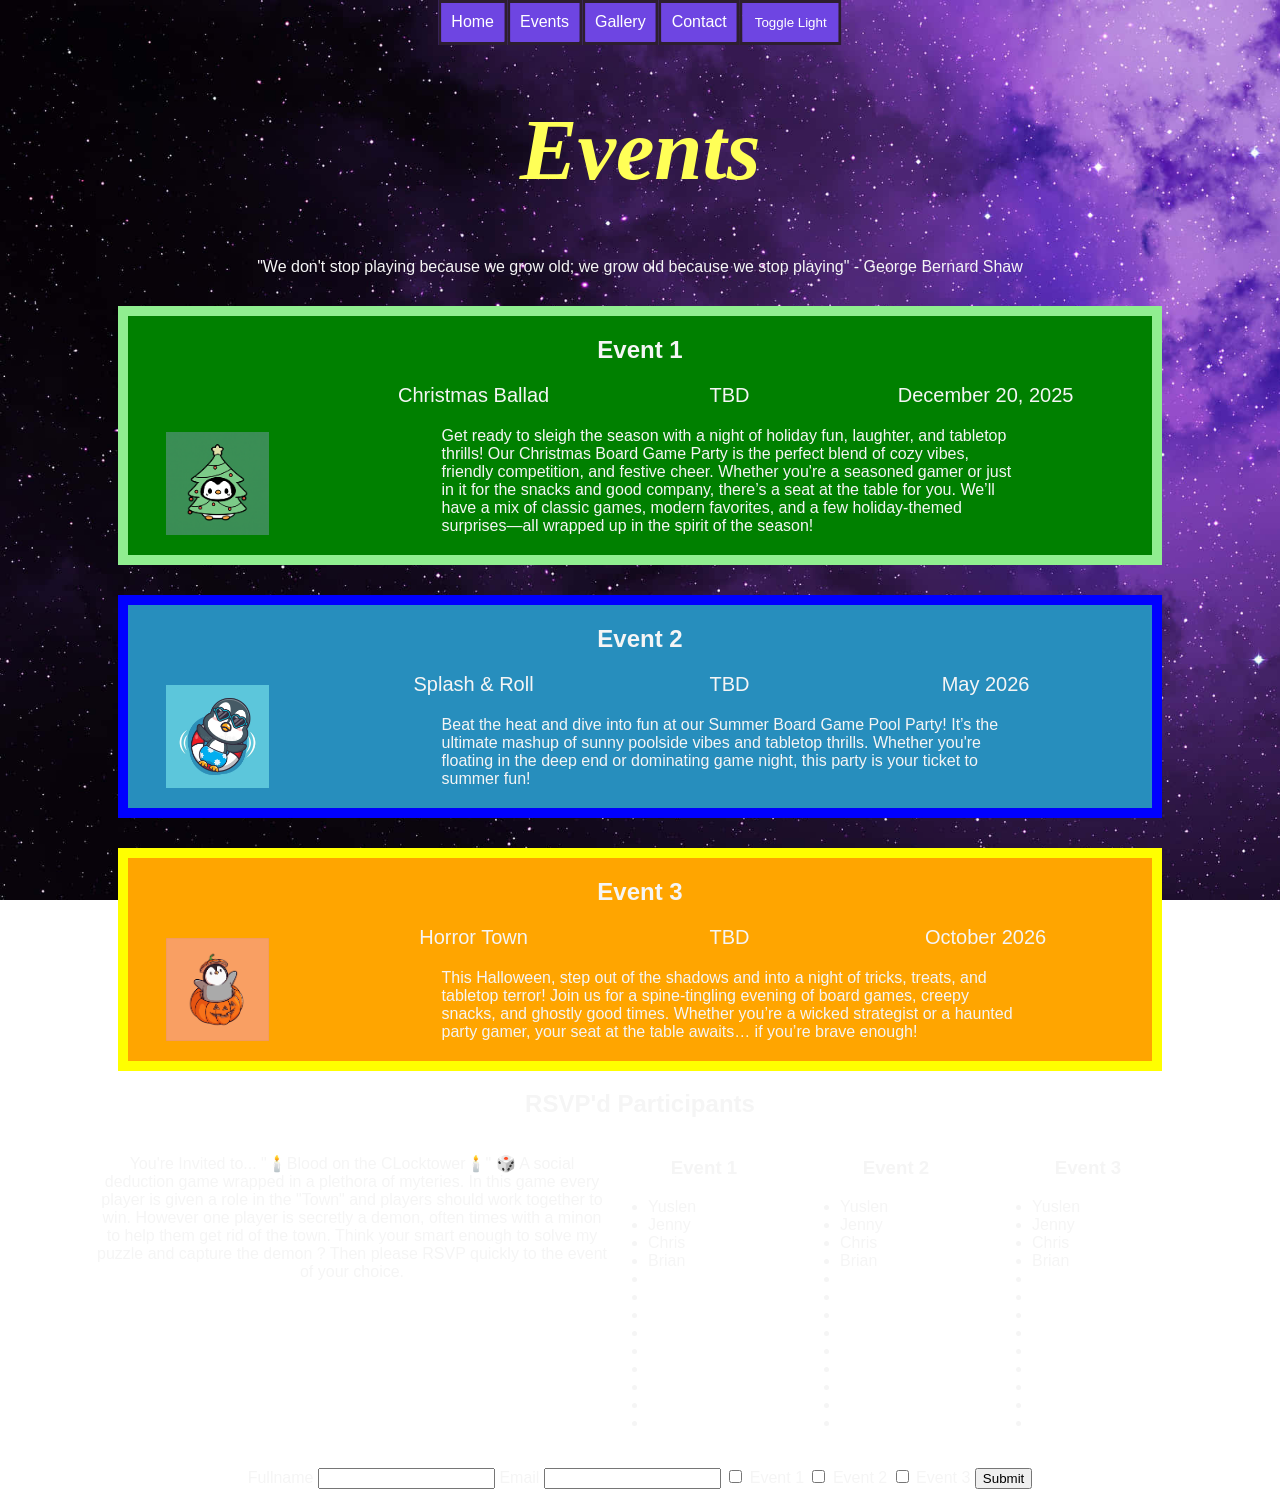
==== events.html @ 1f260a99 "Add files via upload" ====
<!DOCTYPE html>
<html>
<head>
    <title>My Board Game Webpage</title>
    <link rel="stylesheet" href="styles.css" />
    <link rel="icon" href="Images/Icon-dice-1.png">
    <script type="text/javascript" src="script.js" defer></script>
</head>
<body>
    
    <!-- Header of website -->
    <div class="header-container">
        <!-- Nav Bar-->
        <div class="navbar">
            <ul>
            <li><a href=index.html>Home</a></li>
            <li><a href="events.html">Events</a></li>
            <li><a href="gallery.html">Gallery</a></li>
            <li><a href="contact.html">Contact</a></li>
            <li><button id="navbutton">Toggle Light</button></li>
            </ul>
        </div>

        <h1>Events</h1>
    </div>
    <!---------Quote---------->
    <p>"We don't stop playing because we grow old; we grow old because we stop playing" - George Bernard Shaw</p>
   
    <!-----------Calendar location eventually-->

    <!----------Events start---------->
    <div id="event-1">
        <h2>Event 1</h2>
        <div class="eventInstances">
            <img src="Images\ChristmasPenguinG.png" alt="Icon IMG">
            <div>
                <p class="pInstances">Christmas Ballad</p>
                <p class="pInstances">TBD</p>
                <p class="pInstances">December 20, 2025</p>

                <p class="eventDescription">Get ready to sleigh the season with a night of holiday fun, laughter, and tabletop thrills!
                Our Christmas Board Game Party is the perfect blend of cozy vibes, friendly competition, and festive cheer. 
                Whether you're a seasoned gamer or just in it for the snacks and good company, there’s a seat at the table for you.
                We’ll have a mix of classic games, modern favorites, and a few holiday-themed surprises—all wrapped up in the spirit of the season!
                </p>
            </div>
        </div>
        
        
    </div>

    <div id="event-2">
         <h2>Event 2</h2>
         <div class="eventInstances">
            <img src="Images\SummerPenguin.webp" alt="Icon IMG">
            <div>
                <p class="pInstances"> Splash & Roll</p>
                <p class="pInstances">TBD</p>
                <p class="pInstances">May 2026</p>
                
                <p class="eventDescription">Beat the heat and dive into fun at our Summer Board Game Pool Party! 
                It’s the ultimate mashup of sunny poolside vibes and tabletop thrills. 
                Whether you're floating in the deep end or dominating game night, this party is your ticket to summer fun!
            </div>
        </p>

        </div>
        
        
    </div>

    <div id="event-3">
        <h2>Event 3</h2>
         <div class="eventInstances">
            <img src="Images\HalloweenPenguin3.png" alt="Icon IMG">
            <div>
                <p class="pInstances">Horror Town</p>
                <p class="pInstances">TBD</p>
                <p class="pInstances">October 2026</p>
                
                <p class="eventDescription">This Halloween, step out of the shadows and into a night of tricks, treats, and tabletop terror! 
                Join us for a spine-tingling evening of board games, creepy snacks, and ghostly good times. 
                Whether you’re a wicked strategist or a haunted party gamer, your seat at the table awaits… if you’re brave enough!
                </p>
            </div>
        </div>
        
        
    </div>
    <!-------------RSVP form---------->
    <h2>RSVP'd Participants</h2>

    <div id="RSVP-box">

        <div id="RSVP-para">
            <p>You're Invited to... "🕯️Blood on the CLocktower🕯️" 🎲
                A social deduction game wrapped in a plethora of myteries. 
                In this game every player is given a role in the "Town" 
                and players should work together to win. However one player is 
                secretly a demon, often times with a minon to help them get rid of 
                the town. Think your smart enough to solve my puzzle and 
                capture the demon ? Then please RSVP quickly to the event of your choice. 


           
             
            
            </p>

        </div>

        <div id="RSVP-event1">
            <h3>Event 1</h3>
            <ul>
                <li>Yuslen</li>
                <li>Jenny</li>
                <li>Chris</li>
                <li>Brian</li>
                <li></li>
                <li></li>
                <li></li>
                <li></li>
                <li></li>
                <li></li>
                <li></li>
                <li></li>
                <li></li>

            </ul>
        </div>
        <div id="RSVP-event2">
            <h3>Event 2</h3>
            <ul>
                <li>Yuslen</li>
                <li>Jenny</li>
                <li>Chris</li>
                <li>Brian</li>
                <li></li>
                <li></li>
                <li></li>
                <li></li>
                <li></li>
                <li></li>
                <li></li>
                <li></li>
                <li></li>

            </ul>
        </div>
        <div id="RSVP-event3">
            <h3>Event 3</h3>
            <ul>
                <li>Yuslen</li>
                <li>Jenny</li>
                <li>Chris</li>
                <li>Brian</li>
                <li></li>
                <li></li>
                <li></li>
                <li></li>
                <li></li>
                <li></li>
                <li></li>
                <li></li>
                <li></li>

            </ul>
        </div>
       

    </div>

    <div id="RSVP-div">
        <form id="Form">

            <label for="RSVPName">Fullname</label>
            <input type="text" id="RSVPName" name="RSVPName">

            <label for="RSVPEmail">Email</label>
            <input type="text" id="RSVPEmail" name="RSVPEmail">

            
            <input type="checkbox" id="RSVPCheckbox" name="RSVPCheckbox">
            <label for="RSVPCheckbox">Event 1</label>
            <input type="checkbox" id="RSVPCheckbox-2" name="RSVPCheckbox-2">
            <label for="RSVPCheckbox-2">Event 2</label>
            <input type="checkbox" id="RSVPCheckbox-3" name="RSVPCheckbox-3">
            <label for="RSVPCheckbox-3">Event 3</label>
            
            <input type="submit" id="myButton">

        </form>
    </div>

    <div id="success-modal" class="modal">
        <div class="modal-container">
            <div id="modal-item">
                <p id="success-message">Hello</p>
            </div>
            <div id="modal-item">
                <img src="Images\rocket-launch.png" alt="rocket ship" id="rocketShip">
            </div>
            <span id="close-modal"> &times;</span> <!-- Close button (×) -->
        </div>
    </div>

    




    
</body>

</html>
---- styles.css ----
/* Add CSS styles for your web site here and use them in index.html. */
.amber{
 color:rgb(255, 255, 87);
 font-family:Cambria, Cochin, Georgia, Times, 'Times New Roman', serif;
 font-size: 65pt;
}
.fading-text {
  background-image: linear-gradient(to right, purple, violet, blue, white); /* Multi-color gradient */
  -webkit-background-clip: text; /* Clip the background to the text shape */
  background-clip: text;
  -webkit-text-fill-color: transparent; /* Make the text transparent to show the clipped background */
  color: transparent; /* Make the text transparent for other browsers */
}

body {
    
  background-image: url('Images/Comic-stars-background-purple.jpg');
  background-size: cover; /* Scale the image to cover the entire element */
  background-repeat: no-repeat; /* Prevent the image from repeating */
  background-attachment: fixed; /* Keep the image fixed during scrolling */
  width: 100%; /* Ensure the element takes up the full width */
  height: 100%; /* Ensure the element takes up the full height */
  color: whitesmoke;
  text-align: center;
  font-family: sans-serif;
}
/* class for toggle light */
.light-mode {
  background-image: url('Images/toggleLightPic.png');
  color:black;
}



body, html { 
  margin: 0;
  padding: 0;
}

.footer{
  position: fixed;
  left: 0;
  bottom: 0;
  width: 100%;
  
  background-color: gray;
}

/* h1,h2,h3,p,ul,li,div,table,th,td,a,label{
  color: whitesmoke;
  text-align: center;
  font-family: sans-serif;
  
} */
h2,h3,h4{
  font-family: 'Franklin Gothic Medium', 'Arial Narrow', Arial, sans-serif;

}

h1{
  font-style: italic;
  font-family: 'Orbitron';
  text-align: center;
  color:rgb(255, 255, 87);
  font-family:Cambria, Cochin, Georgia, Times, 'Times New Roman', serif;
  font-size: 65pt;
  margin-top: 100px;
  animation: holoGlow 6s ease-in-out infinite;
  
}

@keyframes holoGlow {
  0% {
    background-position: 0% 50%;
    text-shadow: 0 0 5px #ffffff, 0 0 10px #cc00ff, 0 0 20px #7b51ee;
  }
  50% {
    background-position: 100% 50%;
    text-shadow: 0 0 10px #8104ff, 0 0 20px #cc00ff, 0 0 30px #ffffff;
  }
  100% {
    background-position: 0% 50%;
    text-shadow: 0 0 5px #ffffff, 0 0 10px #cc00ff, 0 0 20px #7b51ee;
  }
}

.Space-note {
  position: relative;
  background: rgba(199, 180, 180, 0.10); /* light cyan tint */
  border: 1px solid rgba(0, 0, 0, 0.5);
  border-radius: 12px;
  padding: 20px 25px;
  max-width: 600px;
  margin: 100px auto 1000px auto;
  font-family: 'Orbitron', sans-serif;
  font-size: 16px;
  letter-spacing: 1px;
  text-align: center;
  backdrop-filter: blur(6px);
  box-shadow:
    0 0 8px rgba(0, 183, 255, 0),
    0 0 20px rgba(63, 0, 235, 0.3),
    inset 0 0 10px rgba(0, 0, 0, 0.247);
  animation: flicker 3s infinite;
  z-index: 1;
}





@keyframes flicker {
  0%, 100% { opacity: 1; }
  45% { opacity: 0.97; }
  50% { opacity: 0.93; }
  55% { opacity: 0.98; }
}

#IMG1{
    display: flex;
    justify-content: center; /* center horizontally */
    align-items: center;     /* center vertically */
    flex-direction: column;  /* optional, if you want vertical stacking */
    
    
    width: fit-content;      /* shrink-wrap the content */
    margin: auto;  
    
}
#IMG1 img {
    width: 30%;
    height: 30%; 
    display: block; 
    max-width: 100%;
    height: auto;

    border-radius: 12px;
    box-shadow: 0 0 15px rgba(255, 255, 255, 0.2);
    padding: 0;
    margin-bottom: 30px;
    
}
/*About------------------*/
#about-ID{
  display: flex;
  justify-content: space-evenly;
  align-items: center;
  font-size: 24px;
  

}
#about-ID img{
    
  width: 25%;
  height: 25%; 

  border-radius: 12px;
  box-shadow: 0 0 30px rgba(255, 255, 255, 0.2);
  padding: 0;
     

}
#about-ID p{
  display: block;
  width: 300px;
}

/*-----Recommendations-----*/
/* display non for the time being but originally flex */
#Recommendations{
  display: flex;
  text-align: center;
  justify-content: center;
}
#recs-box{
  display: none;
}

/* -----Table----- */
/* Display  = none (hiding event table for now) */
#event-table{
  display: none;
  text-align: center;
}

table{
    text-align: center;
    margin-left: auto;
    margin-right: auto;
}
#more-ID{
    text-align: center;
    
}
#more-ID li{
    list-style: none;
    
}






/* Suggestion Box Styling */
.suggestion-box {
  background: rgba(0, 0, 0, 0.7); /* semi-transparent black */
  max-width: 800px;
  margin: 100px auto;
  padding: 30px;
  border-radius: 12px;
  box-shadow: 0 0 15px rgba(255, 255, 255, 0.2);
  
}

.suggestion-box h2 {
  margin-top: 0;
  text-align: center;
  font-size: 28px;
  color: #7b51ee;
}

.suggestion-box p {
  font-size: 16px;
  text-align: center;
  margin-bottom: 20px;
}



.suggestion-box textarea {
  width: 100%;
  padding: 10px;
  box-sizing: border-box; /* Ensures padding is included in width */
  border: none;
  border-radius: 8px;
  resize: vertical;
  font-size: 16px;
  background-color: lightgray;
}

.suggestion-box button {
  margin-top: 15px;
  width: 100%;
  padding: 12px;
  box-sizing: border-box; /* Ensures padding is included in width */
  background-color: #6e45e2;
  color: white;
  font-size: 16px;
  border: none;
  border-radius: 8px;
  cursor: pointer;
  transition: background-color 0.3s ease;
  
}

.suggestion-box button:hover {
  background-color: #5a36bd;
}
/*---------------Main Page End---------------*/


/*** Navigation bar (navbar) ***/
.navbar{
  display: flex;
  justify-content: center; /* horizontally center the contents */
  
}

.navbar ul {
  display: flex;
  z-index: 1000; /* Ensures the navbar is on top of other elements */
  list-style: none;
  overflow: hidden;
  position: fixed;
  top: 0;
  left: 50%; /* For centering  */
  transform: translateX(-50%); /* For centering  */
  margin-top: 0px;
  padding: 0px;
  
    
}

.navbar ul li {

  background-color: #6e45e2;
  border: solid 3px #2D1E2F;
}

.navbar ul li a {
  /* color: #5a36bd; */
  margin: 0px;
  padding: 10px;
  background-color: #6e45e2;
  color: white;
  display: block;
  text-decoration: none;
    
    
}
#navbutton{
  margin: 0px;
  padding: 12px;
  background-color: #6e45e2;
  color: white;
  display: block;
  text-decoration: none;

 cursor: pointer;

}
#navbutton:hover{
  color: yellow; 
}


.navbar ul li a:hover {
  color: yellow; 
}

.navbar ul li button {
  margin: 2px;
  padding: 0px;
  background-color: purple;
  color: white;
  display: block;
  border: none;


}





/* ----------Gallery page ---------- */
.gallery-row{
  /* originally flex*/
  display: none; 
  justify-content: center;
  border: solid 5px red;
  align-items: start;


}
.gallery-box{
  margin: 5px;
  border: 1px solid #ccc;
  float: left;
  width: 250px;

}
.gallery-box:hover {
  border: 1px solid #777;
}

div.gallery-box img {
  width: 100%;
  height: auto;
}

div.desc {
  padding: 15px;
  text-align: center;
}


/*----------Contact page----------*/
.myHeadshot{
  border-radius: 20px;
  display: block;
  margin: auto;
  width: 10%;

  border: solid black 5px;
  border-radius: 10px;

  margin-top: 30px;
  

}

#underPic{
display: flex;
flex-direction: row;
justify-content: space-around;
/* border: 10px solid blue; */
width: 80%;
margin: auto;
margin-top: 30px;

}
#underPic div{
  width: 30%;
}
#underPic1{
  /* border: 10px solid red; */
  background: rgba(0, 0, 0, 0.7);
  border-radius: 10px;
  padding: 0px;
  margin: 0px;
}
#underPic1 h2{
  padding: 0px;
  margin: 0px;
  
}
#underPic1 p{
  width: auto;
  margin: 30px 0px 0px 0px;
}

#underPic2{
  /* border: 10px solid yellow; */
  background: rgba(0, 0, 0, 0.7);
  border-radius: 10px;
  padding: 0px;
  margin: 0px;

}
#underPic2 h2{
  padding: 0px;
  margin: 0px;
  
}
#underPic2 p{
  margin-bottom: 10px;
}

#underPic3{
  border: 10px solid green;
  background: rgba(0, 0, 0, 0.7);
  border-radius: 10px;
  padding: 0px;
  margin: 0px;
}
#underPic3 h2{
  padding: 0px;
  margin: 0px;
  
}
#underPic3 a{
  font-size: 20px;
  padding: 0px;
  margin-top: 20px;
  border: solid red 5px;
  
}
.linkList{
  list-style-type: none;
  margin: auto;
  margin-top: 30px;
  margin-bottom: 10px;
}
.linkList li a{
  
  display: block;
  text-align: left
  
}
.hobbyList{

  display: block; 
  margin: auto;
  
  margin-top: 30px;

}
.hobbyList li{
  text-align: left;
}

/* ---Contact input box--- */
#GITdiv{
  display: block;
  border: 5px solid black;
  border-radius: 8px;
  background-color: #6E45E2;
  margin: auto;
  margin-bottom: 100px;
  width: 20%;
  
  
}
#GetinTouch{
  
  display: flex;
  flex-direction: column;
  margin: auto;
  width: 85%;
  
}
label{
  margin-top: 10px;
  text-align: left;
}
input[type="submit"]{
  margin-top: 20px;
  margin-bottom: 20px;
  
}



















/*----------Events Page----------*/

/*--- Event Instances---*/
#event-1{
  border: lightgreen solid 10px;
  background-color: green;
  width: 80%;
  margin: auto;
  margin-top: 30px;
}
#event-2{
  border: blue solid 10px;
  background-color: rgb(39, 142, 189);
  width: 80%;
  margin: auto;
  margin-top: 30px;
}
#event-3{
  border: yellow solid 10px;
  background-color: orange;
  width: 80%;
  margin: auto;
  margin-top: 30px;
}

.eventInstances{
  display: flex;
  flex-direction: row;
  flex-wrap: wrap;
  margin: auto;
  /* border: black solid 10px; */
  
}
.eventInstances img{
  margin: auto;
  margin-bottom: 20px;
  
}
.eventInstances div{
  width: 75%;
  display: flex;
  flex-direction: row;
  flex-wrap: wrap;
  margin: auto;
  /* border: rgb(255, 255, 255) solid 10px;
   */
}
.eventInstances img{
  width: 10%;

}
.pInstances{
  font-size: 20px;
  width: 25%;
  height: 25%;
  margin: auto;
  /* border: solid #5a36bd 10px; */

}
.eventDescription{
  
  width: 75%;
  margin: auto;
  margin-top: 20px;
  margin-bottom: 20px;

  text-align: left;
  /* border: solid 10px #5a36bd; */

}





/*--- Rsvp box---*/
#RSVP-box{
  display: flex;
  flex-direction: row;
  justify-content: center;

}
#RSVP-box li{
  text-align: left;

}
#RSVP-para{
  width: 40%;

}

#RSVP-event1{
  flex-direction: column;
  width: 15%;
}
#RSVP-event2{
  flex-direction: column;
  width: 15%;
}
#RSVP-event3{
  flex-direction: column;
  width: 15%;
}


#RSVP-div{
  display: flex;
  flex-direction: column;
  width: 80%;
  margin: auto;
}


/* -----Modal----- */
.modal {
  display: none;
  align-items: center;
  justify-content: center;

  position: fixed;
  z-index:2; /*Modal appears above other elements (think z axis in calc 3 graphs)*/

  left: 0;
  top: 0;
  width: 100%;
  height: 100%;

  background-color: rgba(0,0,0,0.4);
}
.modal-container {
  padding: 30px;
  background-color: #6E45E2;
  border: 5px solid black;
}
#close-modal {
  position: relative;
  top: 10px;
  right: 0px;
  font-size: 24px;
  font-weight: bold;
  cursor: pointer;
}

/* Rocking animation */
@keyframes rock {
  0%   { transform: rotate(0deg); }
  25%  { transform: rotate(-10deg); }
  50%  { transform: rotate(10deg); }
  75%  { transform: rotate(-10deg); }
  100% { transform: rotate(0deg); }
}

/* Apply the animation to the rocket */
#rocketShip {
  animation: rock 2s ease-in-out infinite;
  transform-origin: bottom center; /* Rock from the base */
  width: 100px; 
  display: block;
  margin: 0 auto;
}
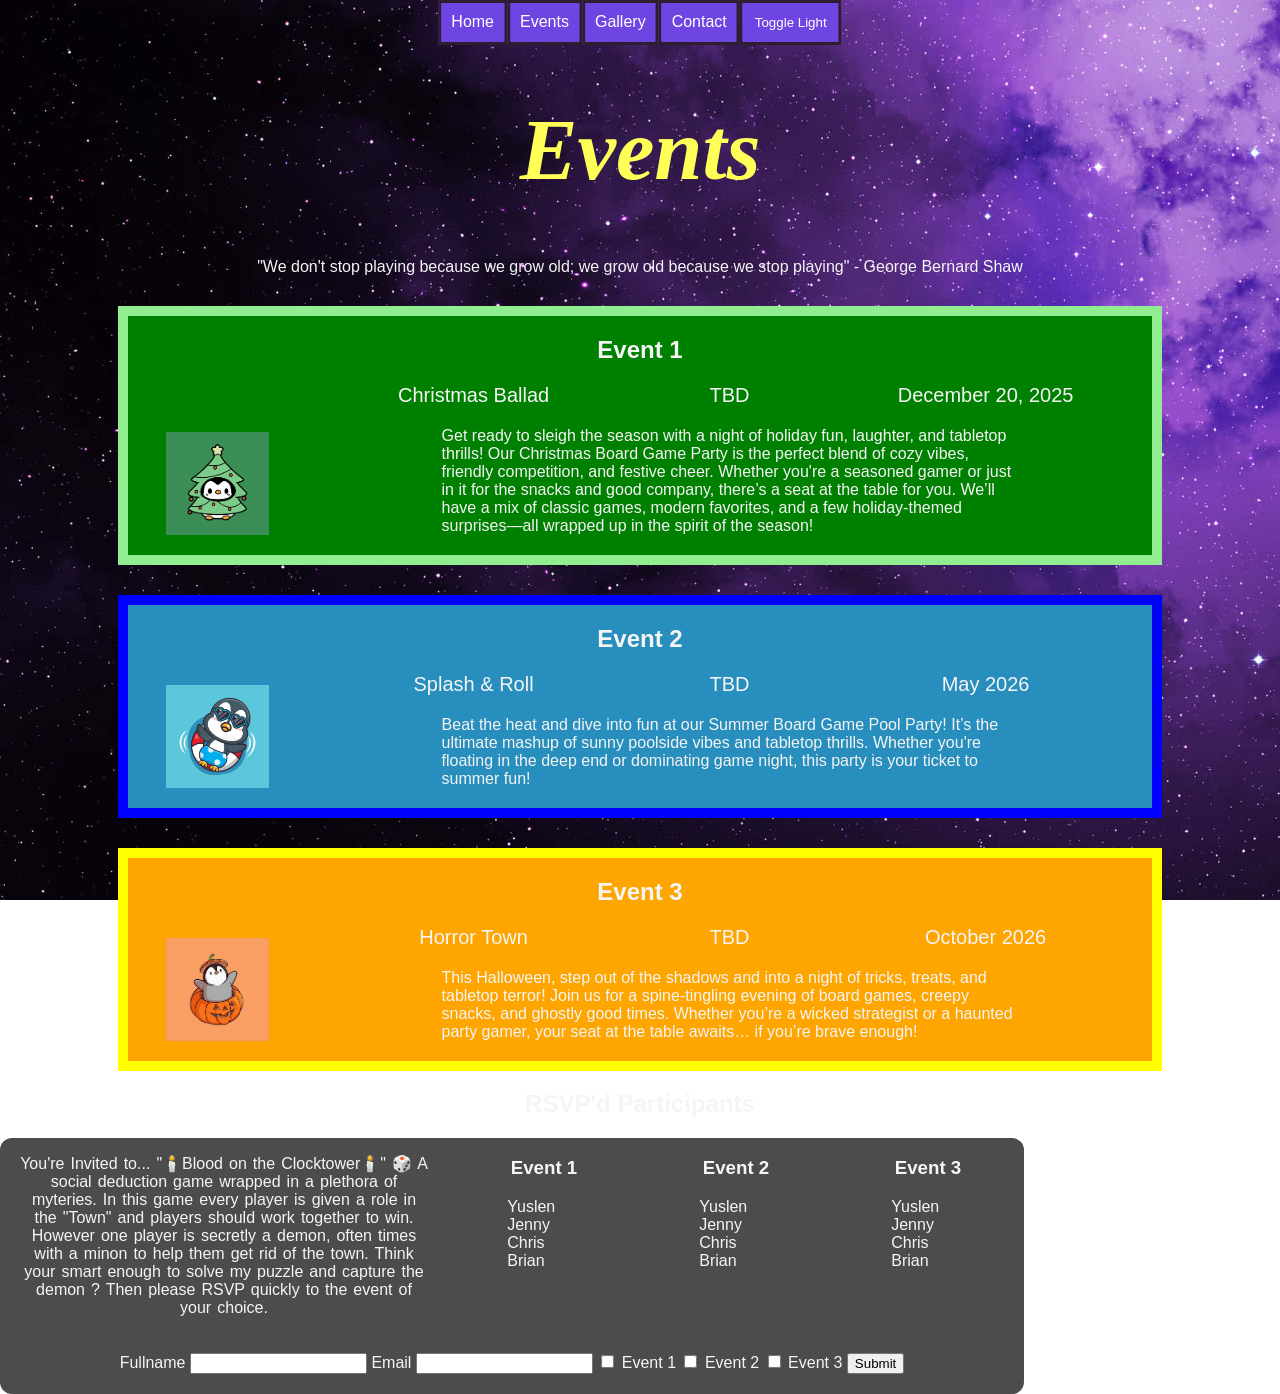
==== commit a6e1d225: "Updated the toggle button to include the links on contact page. Also cleaned up some of the css on t" ====
--- a/events.html
+++ b/events.html
@@ -90,106 +90,108 @@
     <!-------------RSVP form---------->
     <h2>RSVP'd Participants</h2>
 
-    <div id="RSVP-box">
-
-        <div id="RSVP-para">
-            <p>You're Invited to... "🕯️Blood on the CLocktower🕯️" 🎲
-                A social deduction game wrapped in a plethora of myteries. 
-                In this game every player is given a role in the "Town" 
-                and players should work together to win. However one player is 
-                secretly a demon, often times with a minon to help them get rid of 
-                the town. Think your smart enough to solve my puzzle and 
-                capture the demon ? Then please RSVP quickly to the event of your choice. 
-
-
-           
-             
+    <div id="RSVP-container">
+        <div id="RSVP-box">
+
+            <div id="RSVP-para">
+                <p>You're Invited to... "🕯️Blood on the Clocktower🕯️" 🎲
+                    A social deduction game wrapped in a plethora of myteries. 
+                    In this game every player is given a role in the "Town" 
+                    and players should work together to win. However one player is 
+                    secretly a demon, often times with a minon to help them get rid of 
+                    the town. Think your smart enough to solve my puzzle and 
+                    capture the demon ? Then please RSVP quickly to the event of your choice. 
+
+
             
-            </p>
-
-        </div>
-
-        <div id="RSVP-event1">
-            <h3>Event 1</h3>
-            <ul>
-                <li>Yuslen</li>
-                <li>Jenny</li>
-                <li>Chris</li>
-                <li>Brian</li>
-                <li></li>
-                <li></li>
-                <li></li>
-                <li></li>
-                <li></li>
-                <li></li>
-                <li></li>
-                <li></li>
-                <li></li>
-
-            </ul>
-        </div>
-        <div id="RSVP-event2">
-            <h3>Event 2</h3>
-            <ul>
-                <li>Yuslen</li>
-                <li>Jenny</li>
-                <li>Chris</li>
-                <li>Brian</li>
-                <li></li>
-                <li></li>
-                <li></li>
-                <li></li>
-                <li></li>
-                <li></li>
-                <li></li>
-                <li></li>
-                <li></li>
-
-            </ul>
-        </div>
-        <div id="RSVP-event3">
-            <h3>Event 3</h3>
-            <ul>
-                <li>Yuslen</li>
-                <li>Jenny</li>
-                <li>Chris</li>
-                <li>Brian</li>
-                <li></li>
-                <li></li>
-                <li></li>
-                <li></li>
-                <li></li>
-                <li></li>
-                <li></li>
-                <li></li>
-                <li></li>
-
-            </ul>
-        </div>
-       
-
-    </div>
-
-    <div id="RSVP-div">
-        <form id="Form">
-
-            <label for="RSVPName">Fullname</label>
-            <input type="text" id="RSVPName" name="RSVPName">
-
-            <label for="RSVPEmail">Email</label>
-            <input type="text" id="RSVPEmail" name="RSVPEmail">
-
-            
-            <input type="checkbox" id="RSVPCheckbox" name="RSVPCheckbox">
-            <label for="RSVPCheckbox">Event 1</label>
-            <input type="checkbox" id="RSVPCheckbox-2" name="RSVPCheckbox-2">
-            <label for="RSVPCheckbox-2">Event 2</label>
-            <input type="checkbox" id="RSVPCheckbox-3" name="RSVPCheckbox-3">
-            <label for="RSVPCheckbox-3">Event 3</label>
-            
-            <input type="submit" id="myButton">
-
-        </form>
+                
+                
+                </p>
+
+            </div>
+
+            <div id="RSVP-event1">
+                <h3>Event 1</h3>
+                <ul>
+                    <li>Yuslen</li>
+                    <li>Jenny</li>
+                    <li>Chris</li>
+                    <li>Brian</li>
+                    <li></li>
+                    <li></li>
+                    <li></li>
+                    <li></li>
+                    <li></li>
+                    <li></li>
+                    <li></li>
+                    <li></li>
+                    <li></li>
+
+                </ul>
+            </div>
+            <div id="RSVP-event2">
+                <h3>Event 2</h3>
+                <ul>
+                    <li>Yuslen</li>
+                    <li>Jenny</li>
+                    <li>Chris</li>
+                    <li>Brian</li>
+                    <li></li>
+                    <li></li>
+                    <li></li>
+                    <li></li>
+                    <li></li>
+                    <li></li>
+                    <li></li>
+                    <li></li>
+                    <li></li>
+
+                </ul>
+            </div>
+            <div id="RSVP-event3">
+                <h3>Event 3</h3>
+                <ul>
+                    <li>Yuslen</li>
+                    <li>Jenny</li>
+                    <li>Chris</li>
+                    <li>Brian</li>
+                    <li></li>
+                    <li></li>
+                    <li></li>
+                    <li></li>
+                    <li></li>
+                    <li></li>
+                    <li></li>
+                    <li></li>
+                    <li></li>
+
+                </ul>
+            </div>
+        
+
+        </div>
+
+        <div id="RSVP-div">
+            <form id="Form">
+
+                <label for="RSVPName">Fullname</label>
+                <input type="text" id="RSVPName" name="RSVPName">
+
+                <label for="RSVPEmail">Email</label>
+                <input type="text" id="RSVPEmail" name="RSVPEmail">
+
+                
+                <input type="checkbox" id="RSVPCheckbox" name="RSVPCheckbox">
+                <label for="RSVPCheckbox">Event 1</label>
+                <input type="checkbox" id="RSVPCheckbox-2" name="RSVPCheckbox-2">
+                <label for="RSVPCheckbox-2">Event 2</label>
+                <input type="checkbox" id="RSVPCheckbox-3" name="RSVPCheckbox-3">
+                <label for="RSVPCheckbox-3">Event 3</label>
+                
+                <input type="submit" id="myButton">
+
+            </form>
+        </div>
     </div>
 
     <div id="success-modal" class="modal">
--- a/styles.css
+++ b/styles.css
@@ -45,13 +45,6 @@
   
   background-color: gray;
 }
-
-/* h1,h2,h3,p,ul,li,div,table,th,td,a,label{
-  color: whitesmoke;
-  text-align: center;
-  font-family: sans-serif;
-  
-} */
 h2,h3,h4{
   font-family: 'Franklin Gothic Medium', 'Arial Narrow', Arial, sans-serif;
 
@@ -176,6 +169,7 @@
   display: none;
 }
 
+
 /* -----Table----- */
 /* Display  = none (hiding event table for now) */
 #event-table{
@@ -334,30 +328,45 @@
 
 
 
-/* ----------Gallery page ---------- */
+/*Gallery page====================================== */
 .gallery-row{
-  /* originally flex*/
-  display: none; 
+  display: flex; 
   justify-content: center;
-  border: solid 5px red;
+  /* border: solid 5px red; */
   align-items: start;
+  
 
 
 }
 .gallery-box{
   margin: 5px;
-  border: 1px solid #ccc;
+  /* border: 1px solid blue;    */
   float: left;
-  width: 250px;
+  width: 300px;   /* or whatever size you want */
+  height: 400px;
+  overflow: hidden;
+  
+  background: rgba(0, 0, 0, 0.7); /* semi-transparent black */
+  border-radius: 12px;
+  box-shadow: 0 0 15px rgba(255, 255, 255, 0.2);
+  
 
 }
 .gallery-box:hover {
   border: 1px solid #777;
+  transform: scale(1.1);
 }
 
 div.gallery-box img {
-  width: 100%;
-  height: auto;
+  
+  /* border: 1px solid #ccc; */
+  width: 100%; /* Set desired width */
+  height: 80%; /* Set desired height */
+  object-fit: contain; /* Ensures the image fills the container */
+   background-color: black;   /* blends into container */
+  
+  
+  
 }
 
 div.desc {
@@ -429,7 +438,8 @@
 }
 
 #underPic3{
-  border: 10px solid green;
+  text-decoration: none;
+  /* border: 10px solid green; */
   background: rgba(0, 0, 0, 0.7);
   border-radius: 10px;
   padding: 0px;
@@ -444,21 +454,24 @@
   font-size: 20px;
   padding: 0px;
   margin-top: 20px;
-  border: solid red 5px;
-  
-}
+  /* border: solid red 5px; */
+  
+}
+
 .linkList{
   list-style-type: none;
   margin: auto;
   margin-top: 30px;
   margin-bottom: 10px;
-}
-.linkList li a{
+}.linkList li a{
   
   display: block;
-  text-align: left
-  
-}
+  text-align: left;
+  color: white;
+  
+}
+
+
 .hobbyList{
 
   display: block; 
@@ -469,6 +482,12 @@
 }
 .hobbyList li{
   text-align: left;
+}
+
+/* Light mode: links become black */
+/* Only when body is light mode change the link list to black  */
+body.light-mode .linkList a {
+  color: black;
 }
 
 /* ---Contact input box--- */
@@ -595,31 +614,37 @@
 
 
 /*--- Rsvp box---*/
+#RSVP-container{
+  display: flex;
+  flex-direction: column;
+  width: 80%;
+  justify-self: center;
+  background: rgba(0, 0, 0, 0.7); /* semi-transparent black */
+  border-radius: 12px;
+  box-shadow: 0 0 15px rgba(255, 255, 255, 0.2);
+}
 #RSVP-box{
   display: flex;
   flex-direction: row;
-  justify-content: center;
-
+  justify-content: space-around;
 }
 #RSVP-box li{
   text-align: left;
+  list-style-type: none; 
 
 }
 #RSVP-para{
   width: 40%;
-
+  word-spacing: 0.1em;   /* Relative to current font size */
 }
 
 #RSVP-event1{
-  flex-direction: column;
   width: 15%;
 }
 #RSVP-event2{
-  flex-direction: column;
   width: 15%;
 }
 #RSVP-event3{
-  flex-direction: column;
   width: 15%;
 }
 
